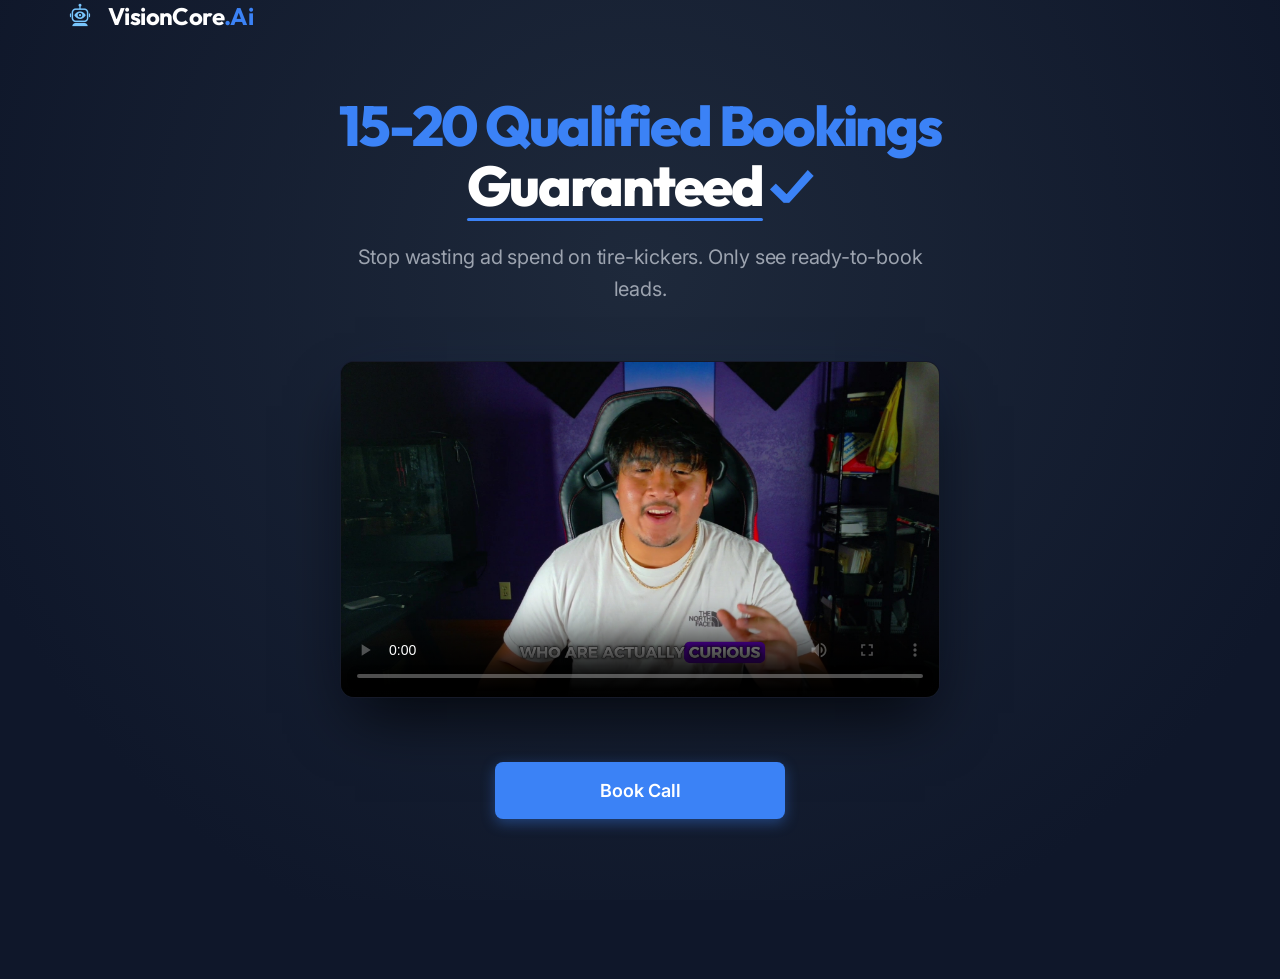
==== index.html @ e68bb287 "VSL landing page - initial build" ====
<!DOCTYPE html>
<html lang="en">
<head>
  <meta charset="utf-8">
  <meta name="viewport" content="width=device-width, initial-scale=1.0">
  <meta name="theme-color" content="#0F172A">
  
  <!-- SEO Best Practices -->
  <title>15-20 Qualified Bookings Guaranteed | VisionCore AI</title>
  <meta name="description" content="Replace your ad spend guesswork. Get consistent, ready-to-close prospects on autopilot. Watch our VSL and book a call with VisionCore AI today.">
  <meta name="author" content="VisionCore AI">
  
  <!-- Open Graph Protocol (Social Sharing) -->
  <meta property="og:title" content="15-20 Qualified Bookings Guaranteed | VisionCore AI">
  <meta property="og:description" content="Replace your ad spend guesswork. Get consistent, ready-to-close prospects on autopilot.">
  <meta property="og:type" content="website">
  <meta property="og:url" content="https://visioncoreai.net/">
  <meta property="og:image" content="assets/poster.jpg">

  <!-- Favicon -->
  <link rel="icon" href="assets/logo.png" type="image/png">

  <!-- Google Fonts: Outfit (for headlines) & Inter (for copy) -->
  <link rel="preconnect" href="https://fonts.googleapis.com">
  <link rel="preconnect" href="https://fonts.gstatic.com" crossorigin>
  <link href="https://fonts.googleapis.com/css2?family=Inter:wght@400;500;600&family=Outfit:wght@700;800&display=swap" rel="stylesheet">

  <!-- Stylesheets -->
  <link rel="stylesheet" href="index.css">
  
  <!-- JavaScript -->
  <script defer src="index.js"></script>
</head>
<body>

  <!-- Header Section (Clean, Brand-Focused, No distractions) -->
  <header class="header fade-in">
    <div class="header-container">
      <a href="https://visioncoreai.net/" class="logo-link">
        <img src="assets/logo.png" alt="VisionCore AI Logo" class="logo-img" width="32" height="32">
        <span class="logo-text">VisionCore<span class="text-accent">.Ai</span></span>
      </a>
    </div>
  </header>

  <!-- Main VSL Container -->
  <main class="main-content">
    <div class="hero-container">
      <!-- Headline & Copy -->
      <h1 class="headline fade-in delay-1"><span class="headline-blue">15-20 Qualified Bookings</span> <span class="headline-underline">Guaranteed</span><span class="headline-checkmark">✓</span></h1>
      <p class="supporting-copy fade-in delay-2">Stop wasting ad spend on tire-kickers. Only see ready-to-book leads.</p>

      <!-- Standard HTML5 Video Player -->
      <div class="video-wrapper fade-in delay-3" id="vsl-video-wrapper">
        <video 
          id="vsl-player" 
          controls 
          preload="metadata" 
          width="1920" 
          height="1080" 
          poster="assets/poster.jpg"
          class="video-player"
        >
          <source src="video/VSL_COMP.mp4" type="video/mp4">
          Your browser does not support the video tag. Please update your browser to watch this video.
        </video>
      </div>

      <!-- Main Call to Action -->
      <div class="cta-container fade-in delay-4">
        <a href="https://calendly.com/visioncore-ai-inbox/30min" class="btn btn-large" id="main-cta">
          Book Call
        </a>
      </div>
    </div>
  </main>

  <!-- Sticky Mobile-Only Bottom CTA -->
  <div id="mobile-sticky-cta" class="sticky-cta-bar">
    <div class="sticky-cta-content">
      <a href="https://calendly.com/visioncore-ai-inbox/30min" class="btn btn-sticky">
        Book Call
      </a>
    </div>
  </div>

</body>
</html>
---- index.css ----
/* CSS Custom Properties / Design Tokens */
:root {
  --bg-color: #0F172A;
  --text-primary: #FFFFFF;
  --text-secondary: #9CA3AF;
  --accent-color: #3B82F6;
  --accent-hover: #2563EB;
  --border-color: rgba(255, 255, 255, 0.08);
  --border-glow: rgba(59, 130, 246, 0.25);
  
  --font-heading: 'Outfit', -apple-system, BlinkMacSystemFont, "Segoe UI", Roboto, sans-serif;
  --font-body: 'Inter', -apple-system, BlinkMacSystemFont, "Segoe UI", Roboto, sans-serif;
  
  --max-width-desktop: 600px;
}

/* Global Reset & Base Styles */
*, *::before, *::after {
  box-sizing: border-box;
  margin: 0;
  padding: 0;
}

html {
  scroll-behavior: smooth;
  -webkit-font-smoothing: antialiased;
  -moz-osx-font-smoothing: grayscale;
  background-color: var(--bg-color); /* Ensure full viewport color */
  overscroll-behavior-y: none; /* Prevents rubber-banding bounce beyond top/bottom */
  height: 100%;
}

body {
  /* Subtle dark navy gradient */
  background: radial-gradient(circle at 50% 30%, #1E293B 0%, #0F172A 80%);
  background-attachment: fixed;
  background-color: var(--bg-color);
  overscroll-behavior-y: none; /* Disable overscroll bounce on body */
  color: var(--text-primary);
  font-family: var(--font-body);
  min-height: 100vh;
  width: 100%;
  display: flex;
  flex-direction: column;
  align-items: center;
  overflow-x: hidden;
  position: relative;
  padding-bottom: 4rem; /* Additional breathing room */
}

/* Premium Ambient Moving Background (Subtle Texture & Depth) */
body::before {
  content: "";
  position: fixed;
  top: -10%;
  left: -10%;
  width: 120%;
  height: 120%;
  z-index: -1;
  background: 
    radial-gradient(circle at 20% 30%, rgba(59, 130, 246, 0.04) 0%, transparent 45%),
    radial-gradient(circle at 80% 70%, rgba(6, 182, 212, 0.03) 0%, transparent 45%);
  animation: ambientGlow 25s ease-in-out infinite alternate;
  pointer-events: none;
}

@keyframes ambientGlow {
  0% {
    transform: translate(0, 0) scale(1);
  }
  100% {
    transform: translate(-3%, -3%) scale(1.06);
  }
}

/* Custom Scrollbar for Premium Feel */
::-webkit-scrollbar {
  width: 8px;
}
::-webkit-scrollbar-track {
  background: var(--bg-color);
}
::-webkit-scrollbar-thumb {
  background: #1E293B;
  border-radius: 4px;
}
::-webkit-scrollbar-thumb:hover {
  background: #334155;
}

/* Header Styles with Spacing */
.header {
  width: 100%;
  padding: 0 2rem 1.5rem 2rem; /* Flush at top */
  display: flex;
  justify-content: center;
}

.header-container {
  width: 100%;
  max-width: 1200px;
  display: flex;
  justify-content: center;
}

@media (min-width: 768px) {
  .header {
    justify-content: flex-start;
    padding: 0 4rem 2rem 4rem; /* Flush at top */
  }
  .header-container {
    justify-content: flex-start;
  }
}

.logo-link {
  display: flex;
  align-items: center;
  gap: 0.75rem;
  text-decoration: none;
  color: var(--text-primary);
  outline: none;
  transition: opacity 0.2s ease;
}

.logo-link:hover {
  opacity: 0.9;
}

.logo-img {
  object-fit: contain;
  display: block;
}

.logo-text {
  font-family: var(--font-heading);
  font-weight: 700;
  font-size: 1.5rem;
  letter-spacing: -0.025em;
}

.text-accent {
  color: var(--accent-color);
}

/* Main Content Layout with Spacing */
.main-content {
  flex: 1;
  width: 100%;
  display: flex;
  flex-direction: column;
  justify-content: center;
  align-items: center;
  padding: 2rem 1.5rem 6rem 1.5rem; /* More breathing room */
}

.hero-container {
  width: 100%;
  max-width: 100%;
  display: flex;
  flex-direction: column;
  align-items: center;
  text-align: center;
}

/* Premium Typography Hierarchy */
.headline {
  font-family: var(--font-heading);
  font-weight: 800;
  font-size: clamp(2.25rem, 6vw, 3.5rem); /* Slightly larger */
  line-height: 1.08; /* Tighter line height */
  letter-spacing: -0.04em; /* Tighter kerning */
  color: var(--text-primary);
  max-width: 800px;
  margin-bottom: 1.5rem; /* More breathing room */
}

.headline-blue {
  color: var(--accent-color);
}

.headline-underline {
  color: var(--text-primary);
  position: relative;
  display: inline-block;
}

.headline-underline::after {
  content: '';
  position: absolute;
  left: 0;
  bottom: -4px;
  width: 100%;
  height: 3px;
  background-color: var(--accent-color);
  border-radius: 2px;
}

.headline-checkmark {
  color: var(--accent-color);
  margin-left: 6px;
  font-size: 0.95em;
  vertical-align: baseline;
  display: inline-block;
}

.supporting-copy {
  font-family: var(--font-body);
  font-weight: 400;
  font-size: clamp(1.05rem, 2.5vw, 1.25rem);
  line-height: 1.6;
  letter-spacing: -0.01em;
  color: var(--text-secondary);
  max-width: 600px;
  margin-bottom: 3.5rem; /* More breathing room */
}

/* Video Player Container (Premium Border, Glow & Pop on Hover) */
.video-wrapper {
  width: 100%;
  max-width: var(--max-width-desktop);
  aspect-ratio: 16 / 9;
  background-color: #020617;
  border-radius: 14px;
  border: 1px solid var(--border-color);
  overflow: hidden;
  box-shadow: 
    0 30px 60px -15px rgba(0, 0, 0, 0.8),
    0 0 50px -10px rgba(59, 130, 246, 0.08); /* Soft ambient glow */
  margin-bottom: 4rem; /* More breathing room */
  position: relative;
  transition: 
    transform 0.5s cubic-bezier(0.16, 1, 0.3, 1),
    box-shadow 0.5s cubic-bezier(0.16, 1, 0.3, 1),
    border-color 0.5s ease;
}

.video-wrapper:hover {
  transform: translateY(-5px);
  border-color: var(--border-glow);
  box-shadow: 
    0 40px 80px -20px rgba(0, 0, 0, 0.9),
    0 0 60px -5px rgba(59, 130, 246, 0.22); /* Enhanced glow on hover */
}

.video-player {
  width: 100%;
  height: 100%;
  object-fit: cover;
  display: block;
  outline: none;
  background-color: #020617;
}

/* Main Call to Action Button with Hover Shimmer & Glow */
.cta-container {
  display: flex;
  justify-content: center;
  width: 100%;
}

.btn {
  display: inline-flex;
  align-items: center;
  justify-content: center;
  font-family: var(--font-body);
  font-weight: 600;
  text-decoration: none;
  background-color: var(--accent-color);
  color: var(--text-primary);
  border: none;
  border-radius: 8px;
  cursor: pointer;
  white-space: nowrap;
  outline: none;
  position: relative;
  overflow: hidden;
  transition: 
    background-color 0.3s cubic-bezier(0.4, 0, 0.2, 1),
    transform 0.2s cubic-bezier(0.34, 1.56, 0.64, 1), /* Springy hover pop */
    box-shadow 0.3s cubic-bezier(0.4, 0, 0.2, 1);
}

.btn-large {
  font-size: 1.125rem;
  padding: 1.125rem 2.75rem;
  min-height: 3.5rem;
  width: 100%;
  max-width: 290px;
  box-shadow: 0 4px 14px rgba(59, 130, 246, 0.4);
}

/* Shimmer flare reflection effect */
.btn::after {
  content: '';
  position: absolute;
  top: 0;
  left: 0;
  width: 100%;
  height: 100%;
  background: linear-gradient(120deg, transparent, rgba(255, 255, 255, 0.2), transparent);
  transform: translateX(-100%);
  transition: transform 0.6s ease;
}

.btn:hover::after {
  transform: translateX(100%);
}

.btn:hover {
  background-color: var(--accent-hover);
  transform: translateY(-3px) scale(1.02);
  box-shadow: 
    0 0 25px rgba(59, 130, 246, 0.6), 
    0 0 50px rgba(59, 130, 246, 0.2); /* Light hover glow */
}

.btn:active {
  transform: translateY(0) scale(0.98);
  box-shadow: 0 2px 10px rgba(37, 99, 235, 0.3);
}

/* Sticky CTA Bottom Bar (Mobile Only) */
.sticky-cta-bar {
  display: none;
  position: fixed;
  bottom: 0;
  left: 0;
  right: 0;
  background-color: rgba(15, 23, 42, 0.95);
  backdrop-filter: blur(10px);
  -webkit-backdrop-filter: blur(10px);
  border-top: 1px solid var(--border-color);
  padding: 1.25rem 1.5rem;
  box-shadow: 0 -15px 30px -5px rgba(0, 0, 0, 0.6);
  z-index: 100;
  
  transform: translateY(100%);
  opacity: 0;
  pointer-events: none;
  transition: 
    transform 0.45s cubic-bezier(0.16, 1, 0.3, 1),
    opacity 0.3s ease;
}

.sticky-cta-bar.show {
  transform: translateY(0);
  opacity: 1;
  pointer-events: auto;
}

.sticky-cta-content {
  width: 100%;
  display: flex;
  justify-content: center;
}

.btn-sticky {
  width: 100%;
  font-size: 1.125rem;
  padding: 0.95rem 2rem;
  min-height: 3.25rem;
  box-shadow: 0 4px 12px rgba(59, 130, 246, 0.4);
}

/* Micro-interactions: Fade-in on load */
.fade-in {
  opacity: 0;
  transform: translateY(20px);
  animation: fadeInUp 0.8s cubic-bezier(0.16, 1, 0.3, 1) forwards;
}

.delay-1 { animation-delay: 0.12s; }
.delay-2 { animation-delay: 0.24s; }
.delay-3 { animation-delay: 0.36s; }
.delay-4 { animation-delay: 0.48s; }

@keyframes fadeInUp {
  to {
    opacity: 1;
    transform: translateY(0);
  }
}

/* Mobile responsive adjustments */
@media (max-width: 767px) {
  .sticky-cta-bar {
    display: block;
  }
  
  .main-content {
    padding: 1rem 1.25rem 5rem 1.25rem;
  }
}
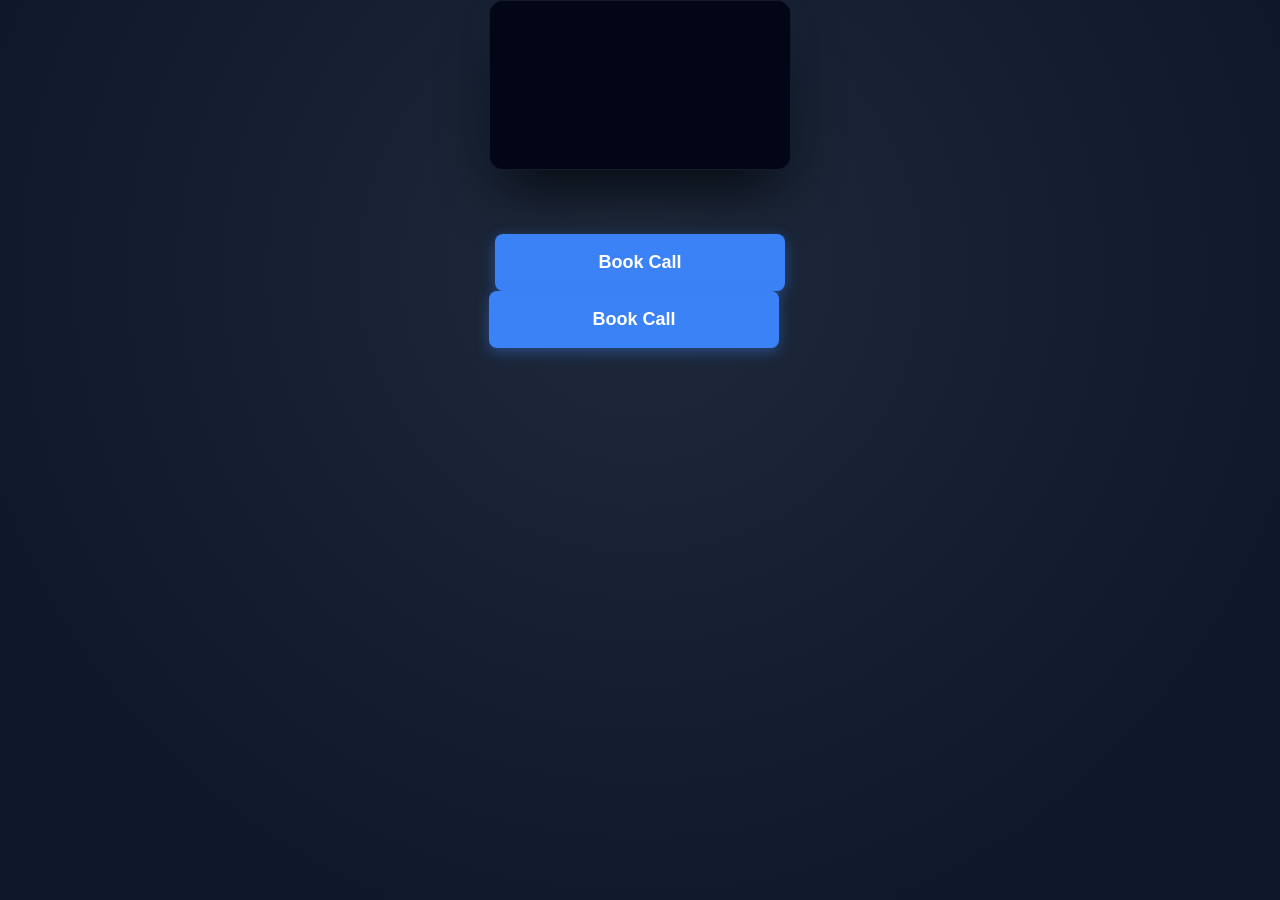
==== commit e9f45728: "Update video to YouTube embed" ====
--- a/index.html
+++ b/index.html
@@ -1,88 +1,40 @@
 <!DOCTYPE html>
 <html lang="en">
 <head>
-  <meta charset="utf-8">
-  <meta name="viewport" content="width=device-width, initial-scale=1.0">
-  <meta name="theme-color" content="#0F172A">
-  
-  <!-- SEO Best Practices -->
-  <title>15-20 Qualified Bookings Guaranteed | VisionCore AI</title>
-  <meta name="description" content="Replace your ad spend guesswork. Get consistent, ready-to-close prospects on autopilot. Watch our VSL and book a call with VisionCore AI today.">
-  <meta name="author" content="VisionCore AI">
-  
-  <!-- Open Graph Protocol (Social Sharing) -->
-  <meta property="og:title" content="15-20 Qualified Bookings Guaranteed | VisionCore AI">
-  <meta property="og:description" content="Replace your ad spend guesswork. Get consistent, ready-to-close prospects on autopilot.">
-  <meta property="og:type" content="website">
-  <meta property="og:url" content="https://visioncoreai.net/">
-  <meta property="og:image" content="assets/poster.jpg">
-
-  <!-- Favicon -->
-  <link rel="icon" href="assets/logo.png" type="image/png">
-
-  <!-- Google Fonts: Outfit (for headlines) & Inter (for copy) -->
-  <link rel="preconnect" href="https://fonts.googleapis.com">
-  <link rel="preconnect" href="https://fonts.gstatic.com" crossorigin>
-  <link href="https://fonts.googleapis.com/css2?family=Inter:wght@400;500;600&family=Outfit:wght@700;800&display=swap" rel="stylesheet">
-
-  <!-- Stylesheets -->
-  <link rel="stylesheet" href="index.css">
-  
-  <!-- JavaScript -->
-  <script defer src="index.js"></script>
+    <meta charset="UTF-8">
+    <meta name="viewport" content="width=device-width, initial-scale=1.0">
+    <title>VisionCore AI - Qualified Bookings Guaranteed</title>
+    <link rel="stylesheet" href="index.css">
 </head>
 <body>
+    <div class="container">
+        <!-- Video Section -->
+        <div class="video-section fade-in delay-1">
+            <div class="video-wrapper fade-in delay-3" id="vsl-video-wrapper">
+                <iframe 
+                    id="vsl-player"
+                    width="100%" 
+                    height="100%" 
+                    src="https://www.youtube.com/embed/qmQ7qBA8TJA" 
+                    title="VisionCore AI - Qualified Bookings Guaranteed"
+                    frameborder="0" 
+                    allow="accelerometer; autoplay; clipboard-write; encrypted-media; gyroscope; picture-in-picture" 
+                    allowfullscreen>
+                </iframe>
+            </div>
+        </div>
 
-  <!-- Header Section (Clean, Brand-Focused, No distractions) -->
-  <header class="header fade-in">
-    <div class="header-container">
-      <a href="https://visioncoreai.net/" class="logo-link">
-        <img src="assets/logo.png" alt="VisionCore AI Logo" class="logo-img" width="32" height="32">
-        <span class="logo-text">VisionCore<span class="text-accent">.Ai</span></span>
-      </a>
+        <!-- Main Call to Action -->
+        <div class="cta-container fade-in delay-4">
+            <a href="https://calendly.com/visioncore-ai-inbox/30min" class="btn btn-large" id="main-cta">Book Call</a>
+        </div>
+
+        <!-- Mobile Sticky CTA -->
+        <div class="mobile-sticky-cta" id="mobile-sticky-cta">
+            <a href="https://calendly.com/visioncore-ai-inbox/30min" class="btn btn-large">Book Call</a>
+        </div>
     </div>
-  </header>
 
-  <!-- Main VSL Container -->
-  <main class="main-content">
-    <div class="hero-container">
-      <!-- Headline & Copy -->
-      <h1 class="headline fade-in delay-1"><span class="headline-blue">15-20 Qualified Bookings</span> <span class="headline-underline">Guaranteed</span><span class="headline-checkmark">✓</span></h1>
-      <p class="supporting-copy fade-in delay-2">Stop wasting ad spend on tire-kickers. Only see ready-to-book leads.</p>
-
-      <!-- Standard HTML5 Video Player -->
-      <div class="video-wrapper fade-in delay-3" id="vsl-video-wrapper">
-        <video 
-          id="vsl-player" 
-          controls 
-          preload="metadata" 
-          width="1920" 
-          height="1080" 
-          poster="assets/poster.jpg"
-          class="video-player"
-        >
-          <source src="video/VSL_COMP.mp4" type="video/mp4">
-          Your browser does not support the video tag. Please update your browser to watch this video.
-        </video>
-      </div>
-
-      <!-- Main Call to Action -->
-      <div class="cta-container fade-in delay-4">
-        <a href="https://calendly.com/visioncore-ai-inbox/30min" class="btn btn-large" id="main-cta">
-          Book Call
-        </a>
-      </div>
-    </div>
-  </main>
-
-  <!-- Sticky Mobile-Only Bottom CTA -->
-  <div id="mobile-sticky-cta" class="sticky-cta-bar">
-    <div class="sticky-cta-content">
-      <a href="https://calendly.com/visioncore-ai-inbox/30min" class="btn btn-sticky">
-        Book Call
-      </a>
-    </div>
-  </div>
-
+    <script src="index.js"></script>
 </body>
 </html>
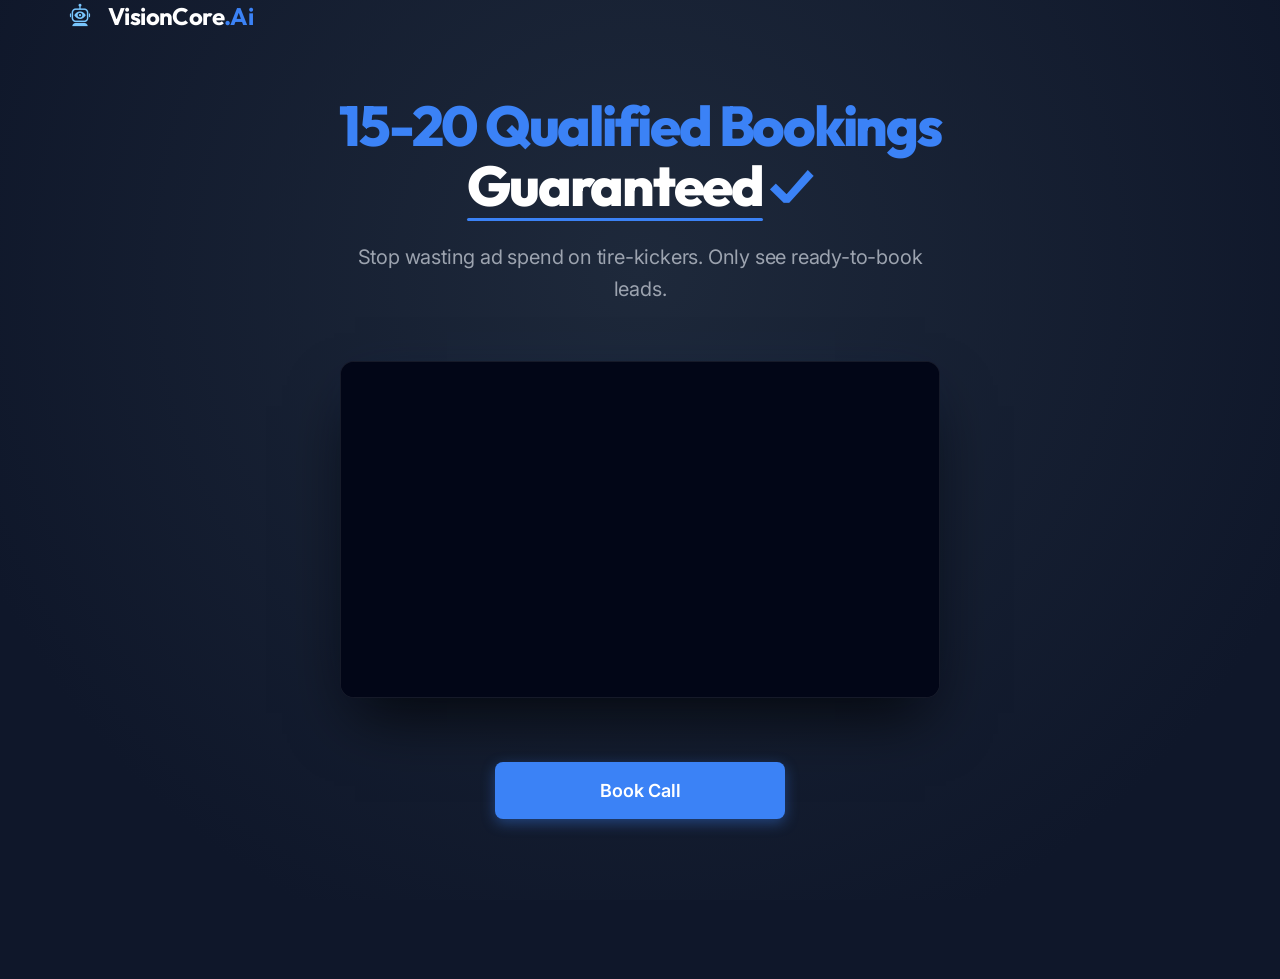
==== commit 1d356401: "Restore headline, header, and animations; wire YouTube embed The previous simplified index.html drop" ====
--- a/index.html
+++ b/index.html
@@ -1,40 +1,85 @@
 <!DOCTYPE html>
 <html lang="en">
 <head>
-    <meta charset="UTF-8">
-    <meta name="viewport" content="width=device-width, initial-scale=1.0">
-    <title>VisionCore AI - Qualified Bookings Guaranteed</title>
-    <link rel="stylesheet" href="index.css">
+  <meta charset="utf-8">
+  <meta name="viewport" content="width=device-width, initial-scale=1.0">
+  <meta name="theme-color" content="#0F172A">
+
+  <!-- SEO Best Practices -->
+  <title>15-20 Qualified Bookings Guaranteed | VisionCore AI</title>
+  <meta name="description" content="Replace your ad spend guesswork. Get consistent, ready-to-close prospects on autopilot. Watch our VSL and book a call with VisionCore AI today.">
+  <meta name="author" content="VisionCore AI">
+
+  <!-- Open Graph Protocol (Social Sharing) -->
+  <meta property="og:title" content="15-20 Qualified Bookings Guaranteed | VisionCore AI">
+  <meta property="og:description" content="Replace your ad spend guesswork. Get consistent, ready-to-close prospects on autopilot.">
+  <meta property="og:type" content="website">
+  <meta property="og:url" content="https://visioncoreai.net/">
+  <meta property="og:image" content="assets/poster.jpg">
+
+  <!-- Favicon -->
+  <link rel="icon" href="assets/logo.png" type="image/png">
+
+  <!-- Google Fonts: Outfit (for headlines) & Inter (for copy) -->
+  <link rel="preconnect" href="https://fonts.googleapis.com">
+  <link rel="preconnect" href="https://fonts.gstatic.com" crossorigin>
+  <link href="https://fonts.googleapis.com/css2?family=Inter:wght@400;500;600&family=Outfit:wght@700;800&display=swap" rel="stylesheet">
+
+  <!-- Stylesheets -->
+  <link rel="stylesheet" href="index.css">
+
+  <!-- JavaScript -->
+  <script defer src="index.js"></script>
 </head>
 <body>
-    <div class="container">
-        <!-- Video Section -->
-        <div class="video-section fade-in delay-1">
-            <div class="video-wrapper fade-in delay-3" id="vsl-video-wrapper">
-                <iframe 
-                    id="vsl-player"
-                    width="100%" 
-                    height="100%" 
-                    src="https://www.youtube.com/embed/qmQ7qBA8TJA" 
-                    title="VisionCore AI - Qualified Bookings Guaranteed"
-                    frameborder="0" 
-                    allow="accelerometer; autoplay; clipboard-write; encrypted-media; gyroscope; picture-in-picture" 
-                    allowfullscreen>
-                </iframe>
-            </div>
-        </div>
 
-        <!-- Main Call to Action -->
-        <div class="cta-container fade-in delay-4">
-            <a href="https://calendly.com/visioncore-ai-inbox/30min" class="btn btn-large" id="main-cta">Book Call</a>
-        </div>
+  <!-- Header Section (Clean, Brand-Focused, No distractions) -->
+  <header class="header fade-in">
+    <div class="header-container">
+      <a href="https://visioncoreai.net/" class="logo-link">
+        <img src="assets/logo.png" alt="VisionCore AI Logo" class="logo-img" width="32" height="32">
+        <span class="logo-text">VisionCore<span class="text-accent">.Ai</span></span>
+      </a>
+    </div>
+  </header>
 
-        <!-- Mobile Sticky CTA -->
-        <div class="mobile-sticky-cta" id="mobile-sticky-cta">
-            <a href="https://calendly.com/visioncore-ai-inbox/30min" class="btn btn-large">Book Call</a>
-        </div>
+  <!-- Main VSL Container -->
+  <main class="main-content">
+    <div class="hero-container">
+      <!-- Headline & Copy -->
+      <h1 class="headline fade-in delay-1"><span class="headline-blue">15-20 Qualified Bookings</span> <span class="headline-underline">Guaranteed</span><span class="headline-checkmark">✓</span></h1>
+      <p class="supporting-copy fade-in delay-2">Stop wasting ad spend on tire-kickers. Only see ready-to-book leads.</p>
+
+      <!-- YouTube Embedded Video Player -->
+      <div class="video-wrapper fade-in delay-3" id="vsl-video-wrapper">
+        <iframe
+          id="vsl-player"
+          class="video-player"
+          src="https://www.youtube.com/embed/qmQ7qBA8TJA"
+          title="VisionCore AI - Qualified Bookings Guaranteed"
+          frameborder="0"
+          allow="accelerometer; autoplay; clipboard-write; encrypted-media; gyroscope; picture-in-picture"
+          allowfullscreen
+        ></iframe>
+      </div>
+
+      <!-- Main Call to Action -->
+      <div class="cta-container fade-in delay-4">
+        <a href="https://calendly.com/visioncore-ai-inbox/30min" class="btn btn-large" id="main-cta">
+          Book Call
+        </a>
+      </div>
     </div>
+  </main>
 
-    <script src="index.js"></script>
+  <!-- Sticky Mobile-Only Bottom CTA -->
+  <div id="mobile-sticky-cta" class="sticky-cta-bar">
+    <div class="sticky-cta-content">
+      <a href="https://calendly.com/visioncore-ai-inbox/30min" class="btn btn-sticky">
+        Book Call
+      </a>
+    </div>
+  </div>
+
 </body>
 </html>
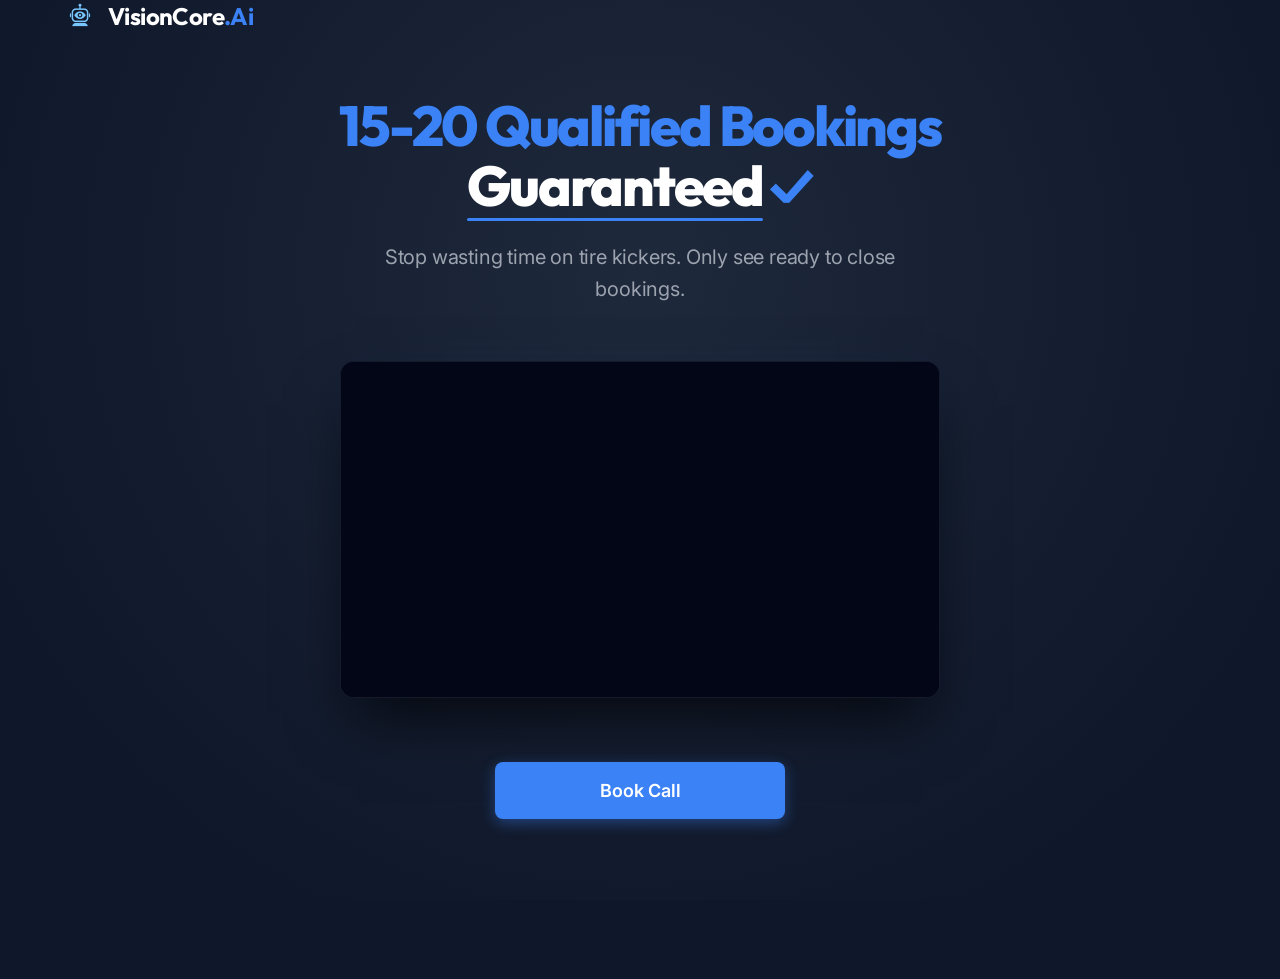
==== commit ae818536: "Add lead capture modal for Book Call CTA Both "Book Call" buttons now open an in-page modal instead " ====
--- a/index.html
+++ b/index.html
@@ -30,6 +30,24 @@
 
   <!-- JavaScript -->
   <script defer src="index.js"></script>
+
+  <!-- Meta Pixel Code -->
+  <script>
+  !function(f,b,e,v,n,t,s)
+  {if(f.fbq)return;n=f.fbq=function(){n.callMethod?
+  n.callMethod.apply(n,arguments):n.queue.push(arguments)};
+  if(!f._fbq)f._fbq=n;n.push=n;n.loaded=!0;n.version='2.0';
+  n.queue=[];t=b.createElement(e);t.async=!0;
+  t.src=v;s=b.getElementsByTagName(e)[0];
+  s.parentNode.insertBefore(t,s)}(window, document,'script',
+  'https://connect.facebook.net/en_US/fbevents.js');
+  fbq('init', '1367001485498235');
+  fbq('track', 'PageView');
+  </script>
+  <noscript><img height="1" width="1" style="display:none"
+  src="https://www.facebook.com/tr?id=1367001485498235&ev=PageView&noscript=1"
+  /></noscript>
+  <!-- End Meta Pixel Code -->
 </head>
 <body>
 
@@ -48,7 +66,7 @@
     <div class="hero-container">
       <!-- Headline & Copy -->
       <h1 class="headline fade-in delay-1"><span class="headline-blue">15-20 Qualified Bookings</span> <span class="headline-underline">Guaranteed</span><span class="headline-checkmark">✓</span></h1>
-      <p class="supporting-copy fade-in delay-2">Stop wasting ad spend on tire-kickers. Only see ready-to-book leads.</p>
+      <p class="supporting-copy fade-in delay-2">Stop wasting time on tire kickers. Only see ready to close bookings.</p>
 
       <!-- YouTube Embedded Video Player -->
       <div class="video-wrapper fade-in delay-3" id="vsl-video-wrapper">
@@ -65,7 +83,7 @@
 
       <!-- Main Call to Action -->
       <div class="cta-container fade-in delay-4">
-        <a href="https://calendly.com/visioncore-ai-inbox/30min" class="btn btn-large" id="main-cta">
+        <a href="https://calendly.com/visioncore-ai-inbox/30min" class="btn btn-large js-book-call" id="main-cta">
           Book Call
         </a>
       </div>
@@ -75,11 +93,72 @@
   <!-- Sticky Mobile-Only Bottom CTA -->
   <div id="mobile-sticky-cta" class="sticky-cta-bar">
     <div class="sticky-cta-content">
-      <a href="https://calendly.com/visioncore-ai-inbox/30min" class="btn btn-sticky">
+      <a href="https://calendly.com/visioncore-ai-inbox/30min" class="btn btn-sticky js-book-call">
         Book Call
       </a>
     </div>
   </div>
 
+  <!-- Lead Capture Modal -->
+  <div id="lead-modal-overlay" class="modal-overlay" aria-hidden="true">
+    <div class="modal-box" role="dialog" aria-modal="true" aria-labelledby="modal-intro-heading">
+      <button type="button" class="modal-close" id="modal-close-btn" aria-label="Close application form">✕</button>
+
+      <div id="modal-form-view">
+        <p class="modal-intro" id="modal-intro-heading"><strong>Quick Application</strong> — Fill out in under a minute to see if you're a right fit.</p>
+
+        <form id="lead-form" action="https://formspree.io/f/maeweyrw" method="POST" novalidate>
+          <div class="form-group">
+            <label for="field-name">Name</label>
+            <input type="text" id="field-name" name="name" autocomplete="name" required>
+          </div>
+
+          <div class="form-group">
+            <label for="field-phone">Phone</label>
+            <input type="tel" id="field-phone" name="phone" autocomplete="tel" inputmode="numeric" placeholder="(555) 123-4567" maxlength="14" required>
+          </div>
+
+          <div class="form-group">
+            <label for="field-email">Email</label>
+            <input type="email" id="field-email" name="email" autocomplete="email" required>
+          </div>
+
+          <div class="form-group">
+            <label for="field-company">Company Name</label>
+            <input type="text" id="field-company" name="company" autocomplete="organization" required>
+          </div>
+
+          <div class="form-group">
+            <label for="field-revenue">Monthly Revenue</label>
+            <select id="field-revenue" name="monthly_revenue" required>
+              <option value="" disabled selected>Select an option</option>
+              <option value="Below $5k">Below $5k</option>
+              <option value="$5k-$10k">$5k - $10k</option>
+              <option value="$10k-$30k">$10k - $30k</option>
+              <option value="$30k-$50k">$30k - $50k</option>
+              <option value="$50k-$100k">$50k - $100k</option>
+              <option value="$100k+">$100k+</option>
+            </select>
+          </div>
+
+          <div class="form-group">
+            <label for="field-discovery">What would consistent, predictable lead flow mean for your business? <span class="label-optional">(optional)</span></label>
+            <textarea id="field-discovery" name="discovery_question" rows="3"></textarea>
+          </div>
+
+          <p class="form-error" id="form-error" role="alert" hidden></p>
+
+          <button type="submit" class="btn btn-large modal-submit" id="modal-submit-btn">Submit Application</button>
+        </form>
+      </div>
+
+      <div id="modal-success-view" class="modal-success" hidden>
+        <div class="success-check">✓</div>
+        <p class="success-message">Thanks for filling this out.</p>
+        <a href="https://calendly.com/visioncore-ai-inbox/30min" class="btn btn-large" id="modal-next-btn">Next</a>
+      </div>
+    </div>
+  </div>
+
 </body>
 </html>
--- a/index.css
+++ b/index.css
@@ -382,13 +382,226 @@
   }
 }
 
+/* Lead Capture Modal */
+.modal-overlay {
+  display: none;
+  position: fixed;
+  inset: 0;
+  background: rgba(2, 6, 23, 0.75);
+  backdrop-filter: blur(6px);
+  -webkit-backdrop-filter: blur(6px);
+  z-index: 1000;
+  align-items: center;
+  justify-content: center;
+  padding: 1.5rem;
+}
+
+.modal-overlay.show {
+  display: flex;
+}
+
+.modal-box {
+  position: relative;
+  width: 100%;
+  max-width: 460px;
+  max-height: 90vh;
+  overflow-y: auto;
+  background: #131C31;
+  border: 1px solid var(--border-color);
+  border-radius: 16px;
+  padding: 2.5rem 2rem 2rem 2rem;
+  box-shadow:
+    0 30px 60px -15px rgba(0, 0, 0, 0.8),
+    0 0 50px -10px rgba(59, 130, 246, 0.12);
+  animation: modalPopIn 0.4s cubic-bezier(0.16, 1, 0.3, 1) forwards;
+}
+
+@keyframes modalPopIn {
+  from {
+    opacity: 0;
+    transform: translateY(16px) scale(0.97);
+  }
+  to {
+    opacity: 1;
+    transform: translateY(0) scale(1);
+  }
+}
+
+.modal-close {
+  position: absolute;
+  top: 1rem;
+  left: 1rem;
+  width: 2rem;
+  height: 2rem;
+  display: flex;
+  align-items: center;
+  justify-content: center;
+  background: rgba(255, 255, 255, 0.06);
+  border: 1px solid var(--border-color);
+  border-radius: 50%;
+  color: var(--text-secondary);
+  font-size: 0.95rem;
+  line-height: 1;
+  cursor: pointer;
+  transition: background-color 0.2s ease, color 0.2s ease, transform 0.2s ease;
+}
+
+.modal-close:hover {
+  background: rgba(255, 255, 255, 0.12);
+  color: var(--text-primary);
+  transform: scale(1.05);
+}
+
+.modal-intro {
+  font-family: var(--font-body);
+  font-size: 1rem;
+  line-height: 1.5;
+  color: var(--text-secondary);
+  text-align: center;
+  margin: 0.5rem 0 1.75rem 0;
+}
+
+.modal-intro strong {
+  color: var(--text-primary);
+  font-weight: 600;
+}
+
+.form-group {
+  margin-bottom: 1.1rem;
+}
+
+.form-group label {
+  display: block;
+  font-family: var(--font-body);
+  font-size: 0.8rem;
+  font-weight: 600;
+  color: var(--text-secondary);
+  margin-bottom: 0.4rem;
+  letter-spacing: 0.01em;
+}
+
+.label-optional {
+  font-weight: 400;
+  text-transform: none;
+  opacity: 0.7;
+}
+
+.form-group input,
+.form-group select,
+.form-group textarea {
+  width: 100%;
+  font-family: var(--font-body);
+  font-size: 0.95rem;
+  color: var(--text-primary);
+  background-color: rgba(255, 255, 255, 0.04);
+  border: 1px solid var(--border-color);
+  border-radius: 8px;
+  padding: 0.75rem 0.9rem;
+  outline: none;
+  transition: border-color 0.2s ease, background-color 0.2s ease;
+}
+
+.form-group input::placeholder,
+.form-group textarea::placeholder {
+  color: rgba(156, 163, 175, 0.6);
+}
+
+.form-group input:focus,
+.form-group select:focus,
+.form-group textarea:focus {
+  border-color: var(--accent-color);
+  background-color: rgba(255, 255, 255, 0.06);
+}
+
+.form-group select {
+  appearance: none;
+  -webkit-appearance: none;
+  background-image: url("data:image/svg+xml,%3Csvg xmlns='http://www.w3.org/2000/svg' width='12' height='8' viewBox='0 0 12 8'%3E%3Cpath fill='%239CA3AF' d='M1 1l5 5 5-5'/%3E%3C/svg%3E");
+  background-repeat: no-repeat;
+  background-position: right 0.9rem center;
+  padding-right: 2.2rem;
+}
+
+.form-group select option {
+  background-color: #131C31;
+  color: var(--text-primary);
+}
+
+.form-group textarea {
+  resize: vertical;
+  min-height: 4.5rem;
+}
+
+.form-error {
+  font-family: var(--font-body);
+  font-size: 0.85rem;
+  color: #F87171;
+  margin: -0.4rem 0 1rem 0;
+}
+
+.modal-submit {
+  width: 100%;
+  max-width: none;
+  margin-top: 0.25rem;
+}
+
+.modal-submit:disabled {
+  opacity: 0.7;
+  cursor: not-allowed;
+  transform: none;
+}
+
+/* Modal Success State */
+.modal-success {
+  text-align: center;
+  padding: 1rem 0;
+  animation: fadeInUp 0.5s cubic-bezier(0.16, 1, 0.3, 1) forwards;
+}
+
+.success-check {
+  width: 3.5rem;
+  height: 3.5rem;
+  margin: 0 auto 1.25rem auto;
+  display: flex;
+  align-items: center;
+  justify-content: center;
+  border-radius: 50%;
+  background: rgba(59, 130, 246, 0.12);
+  border: 1px solid rgba(59, 130, 246, 0.4);
+  color: var(--accent-color);
+  font-size: 1.75rem;
+  font-weight: 700;
+}
+
+.success-message {
+  font-family: var(--font-heading);
+  font-weight: 700;
+  font-size: 1.25rem;
+  color: var(--text-primary);
+  margin-bottom: 1.75rem;
+}
+
+.modal-success .btn {
+  width: 100%;
+  max-width: none;
+}
+
 /* Mobile responsive adjustments */
 @media (max-width: 767px) {
   .sticky-cta-bar {
     display: block;
   }
-  
+
   .main-content {
     padding: 1rem 1.25rem 5rem 1.25rem;
   }
-}
+
+  .modal-box {
+    padding: 2.25rem 1.25rem 1.5rem 1.25rem;
+    border-radius: 14px;
+  }
+
+  .modal-overlay {
+    padding: 1rem;
+  }
+}
